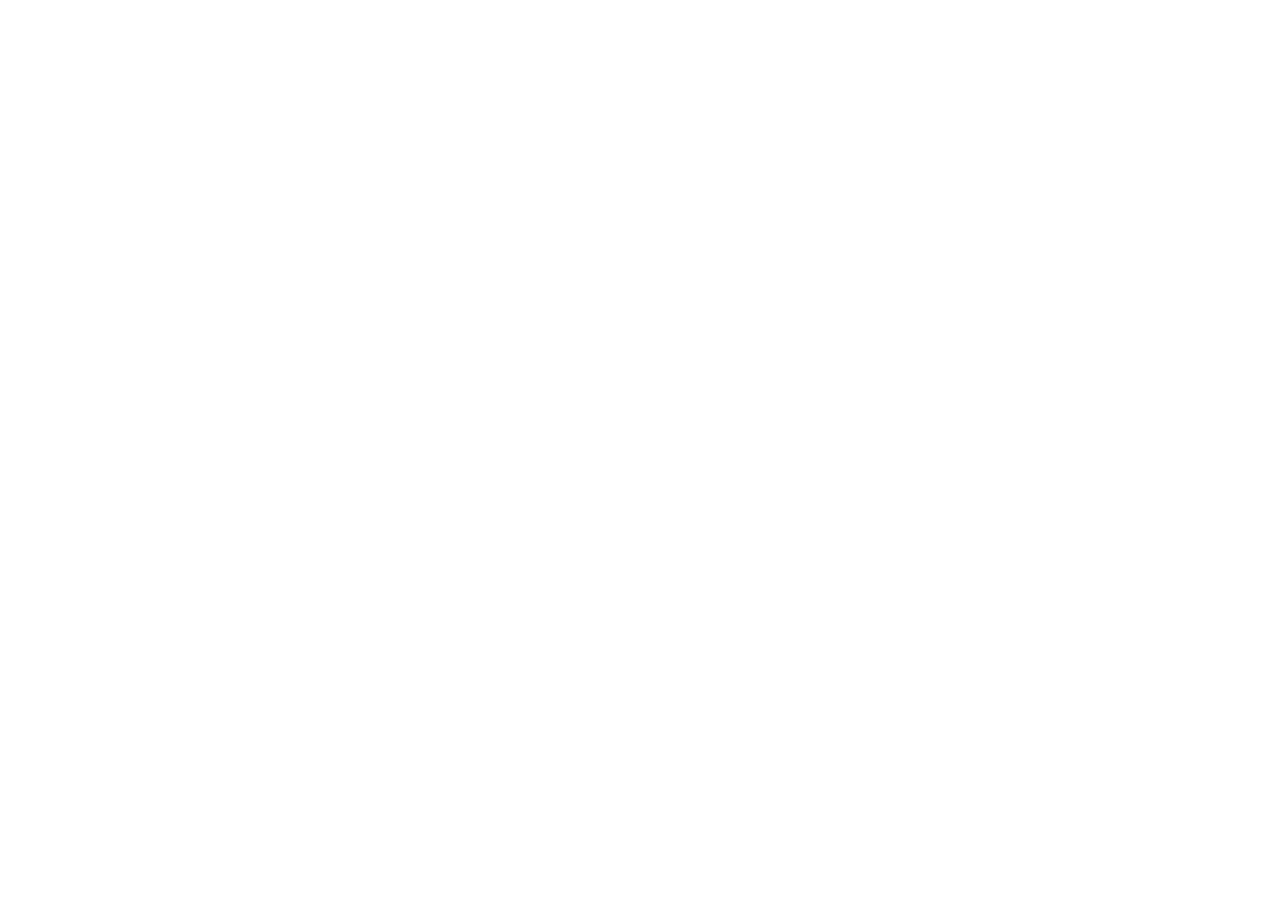
==== index.html @ 5312844f "primeira tela" ====
<!DOCTYPE html>
<html lang="pt-br">
<head>
    <meta charset="UTF-8">
    <meta name="viewport" content="width=device-width, initial-scale=1.0">
    <title>project-social</title>
    <link rel="shortcut icon" href="favicon.ico" type="image/x-icon">
</head>
<body>
    
</body>
</html>
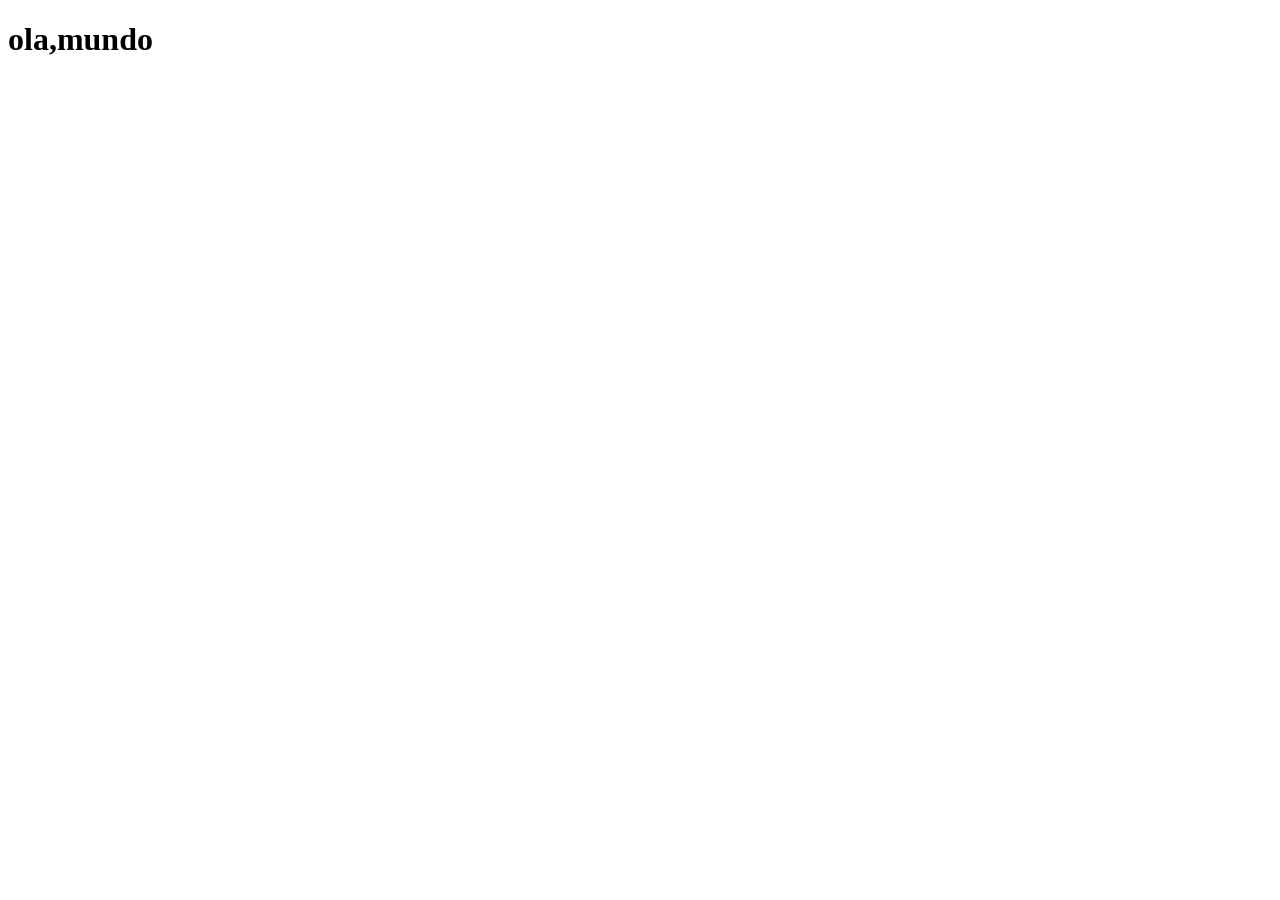
==== commit febdcde8: "primeira tela" ====
--- a/index.html
+++ b/index.html
@@ -7,6 +7,9 @@
     <link rel="shortcut icon" href="favicon.ico" type="image/x-icon">
 </head>
 <body>
+    <h1>
+        ola,mundo
+    </h1>
     
 </body>
 </html>
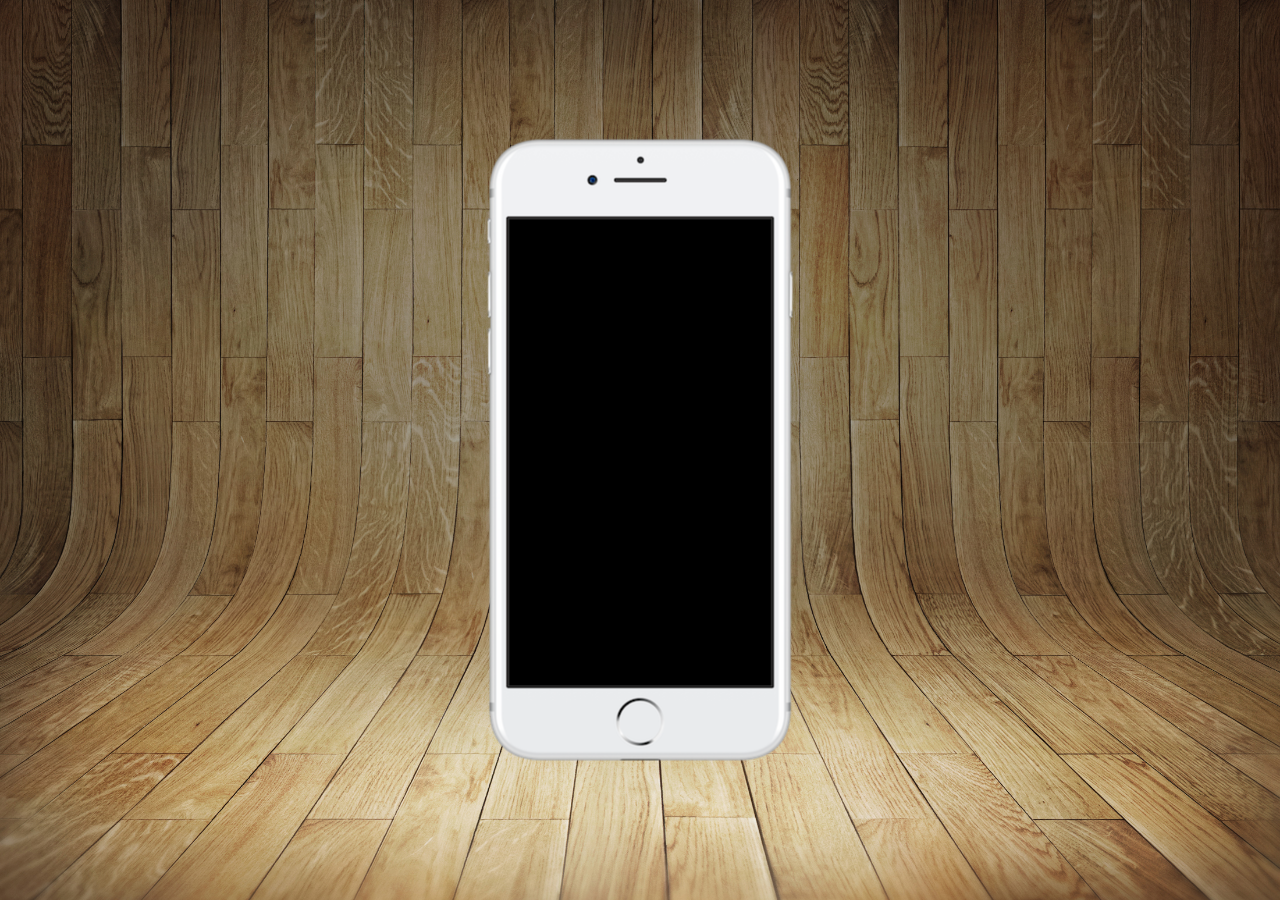
==== commit 0e59565a: "atualizando sit" ====
--- a/index.html
+++ b/index.html
@@ -5,11 +5,17 @@
     <meta name="viewport" content="width=device-width, initial-scale=1.0">
     <title>project-social</title>
     <link rel="shortcut icon" href="favicon.ico" type="image/x-icon">
+     <link rel="stylesheet" href="style/style.css">
 </head>
 <body>
-    <h1>
-        ola,mundo
-    </h1>
+<main>
+    <section id="telefone">
+
+    </section>
+    <section id="rede-sociais">
+        
+    </section>
+</main>
     
 </body>
 </html>
--- a/style/style.css
+++ b/style/style.css
@@ -0,0 +1,31 @@
+@charset "UTF-8";
+
+
+*{
+    margin: 0px;
+    padding: 0px;
+    font-family: Arial, Helvetica, sans-serif;
+}
+html, body {
+    height: 100vh;
+    width: 100vw;
+    
+}
+body {
+    background: url('../imagens/fundo-madeira.jpg ') no-repeat top center;
+    background-size: cover;
+    background-attachment: fixed;
+}
+main {
+    position: relative;
+    height: 100vh;
+}
+section#telefone {
+    position: absolute;
+    top: 50%;
+    left: 50%;
+    transform: translate(-50%, -50%);
+    height: 627px;
+    width: 311px;
+    background: url('../imagens/frame-iphone.png') no-repeat;
+}
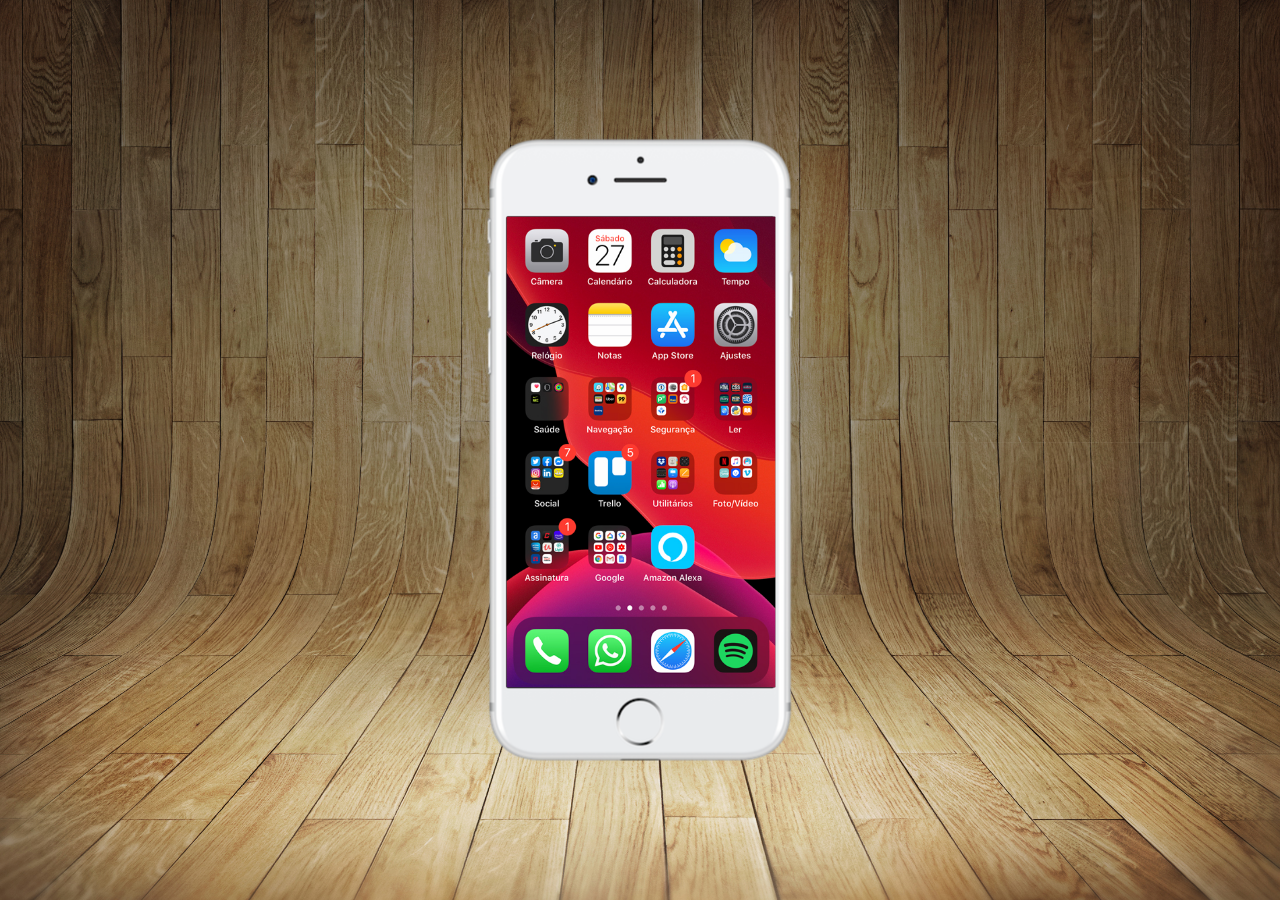
==== commit 090b777e: "tela home" ====
--- a/index.html
+++ b/index.html
@@ -10,6 +10,8 @@
 <body>
 <main>
     <section id="telefone">
+        <iframe src="home.html" name="tela"
+        id="tela"  frameborder="0"></iframe>
 
     </section>
     <section id="rede-sociais">
--- a/style/style.css
+++ b/style/style.css
@@ -29,3 +29,11 @@
     width: 311px;
     background: url('../imagens/frame-iphone.png') no-repeat;
 }
+iframe#tela {
+    position: relative;
+    top: 80px;
+    left: 22px;
+    height: 471px;
+    width: 269px;
+
+}
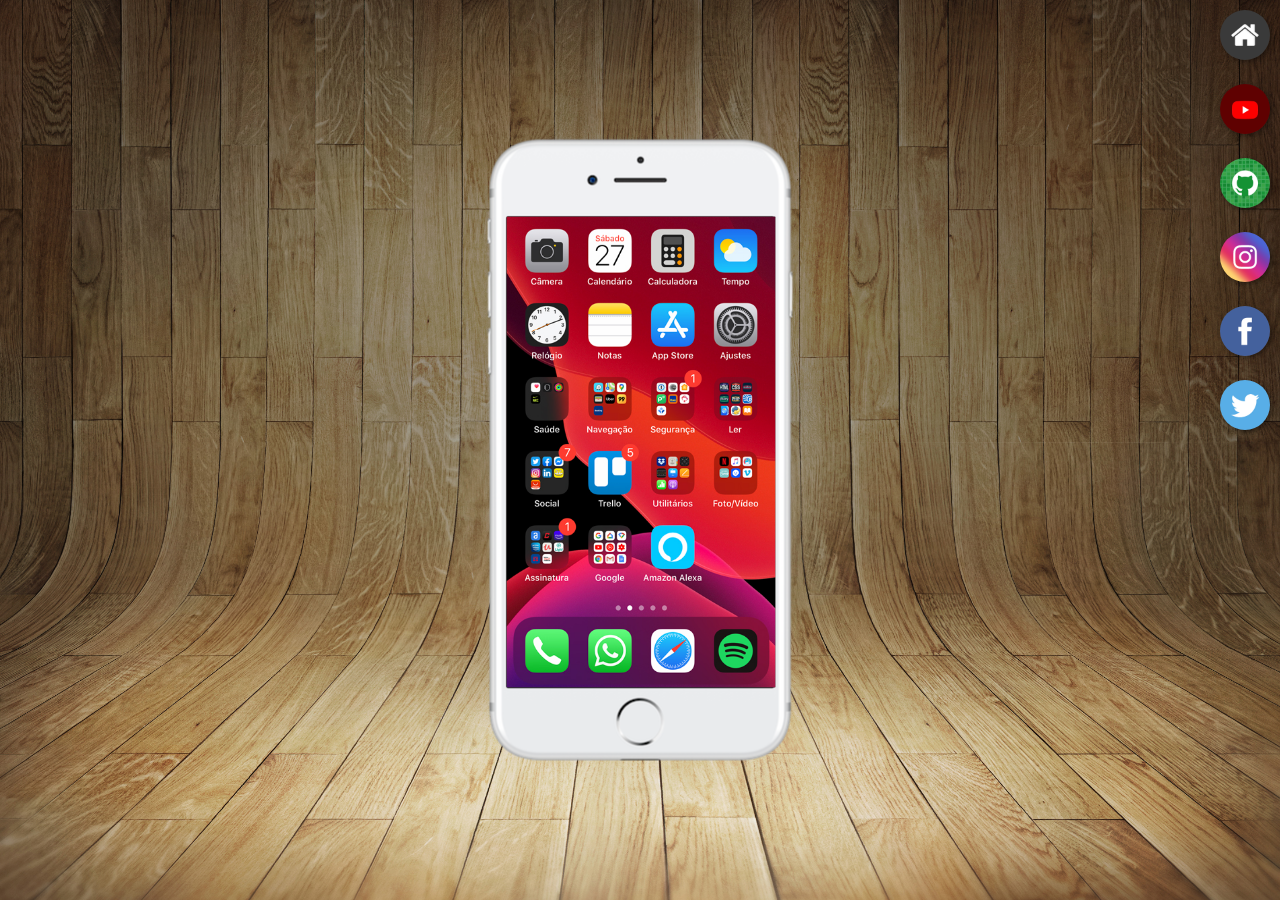
==== commit 2b9c3b02: "long" ====
--- a/index.html
+++ b/index.html
@@ -15,7 +15,12 @@
 
     </section>
     <section id="rede-sociais">
-        
+        <a href="#" target="tela"><img src="imagens/logo-home.jpg" alt="home"></a><br>
+        <a href="#" target="tela"><img src="imagens/logo-youtube.jpg" alt="youtube"></a><br>
+        <a href="#" target="tela"><img src="imagens/logo-github.jpg" alt="github"></a><br>
+        <a href="#" target="tela"><img src="imagens/logo-instagram.jpg" alt="instagran"></a><br>
+        <a href="#" target="tela"><img src="imagens/logo-facebook.jpg" alt="facebook"></a><br>
+        <a href="#" target="tela"><img src="imagens/logo-twitter.jpg" alt="twiteter"></a><br>
     </section>
 </main>
     
--- a/style/style.css
+++ b/style/style.css
@@ -37,3 +37,19 @@
     width: 269px;
 
 }
+section#rede-sociais {
+    text-align: right;
+}
+section#rede-sociais img {
+    width: 50px;
+    margin: 10px;
+    border-radius: 50%;
+    box-shadow: 2px 2px 5px rgba(0, 0, 0, 0.408);
+}
+section#rede-sociais img:hover {
+    border: 2px solid rgba(255, 255, 255, 0.826);
+    transform: translate(-3px, -3px);
+    box-shadow: 5px 5px 10px rgba(0, 0, 0, 0.401);
+    transition: transform .3s border 1s;
+
+}
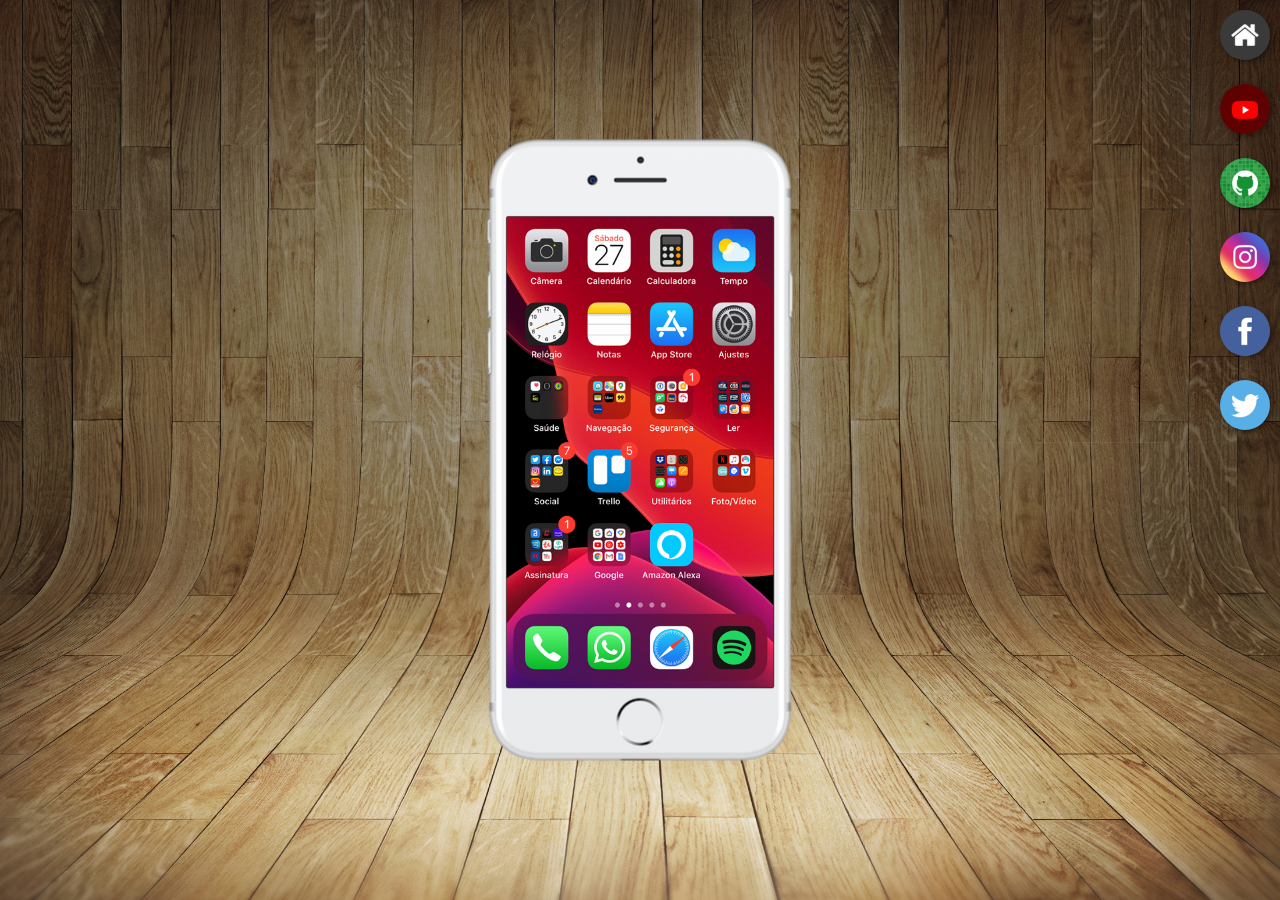
==== commit 681569ce: "finalizando sit" ====
--- a/index.html
+++ b/index.html
@@ -15,12 +15,12 @@
 
     </section>
     <section id="rede-sociais">
-        <a href="#" target="tela"><img src="imagens/logo-home.jpg" alt="home"></a><br>
-        <a href="#" target="tela"><img src="imagens/logo-youtube.jpg" alt="youtube"></a><br>
-        <a href="#" target="tela"><img src="imagens/logo-github.jpg" alt="github"></a><br>
-        <a href="#" target="tela"><img src="imagens/logo-instagram.jpg" alt="instagran"></a><br>
-        <a href="#" target="tela"><img src="imagens/logo-facebook.jpg" alt="facebook"></a><br>
-        <a href="#" target="tela"><img src="imagens/logo-twitter.jpg" alt="twiteter"></a><br>
+        <a href="home.html" target="tela"><img src="imagens/logo-home.jpg" alt="home"></a><br>
+        <a href="youtube.html" target="tela"><img src="imagens/logo-youtube.jpg" alt="youtube"></a><br>
+        <a href="github.html" target="tela"><img src="imagens/logo-github.jpg" alt="github"></a><br>
+        <a href="inst.html" target="tela"><img src="imagens/logo-instagram.jpg" alt="instagran"></a><br>
+        <a href="fac.html" target="tela"><img src="imagens/logo-facebook.jpg" alt="facebook"></a><br>
+        <a href="twiter.html" target="tela"><img src="imagens/logo-twitter.jpg" alt="twiteter"></a><br>
     </section>
 </main>
     
--- a/style/style.css
+++ b/style/style.css
@@ -34,7 +34,7 @@
     top: 80px;
     left: 22px;
     height: 471px;
-    width: 269px;
+    width: 267px;
 
 }
 section#rede-sociais {
@@ -51,5 +51,4 @@
     transform: translate(-3px, -3px);
     box-shadow: 5px 5px 10px rgba(0, 0, 0, 0.401);
     transition: transform .3s border 1s;
-
 }
